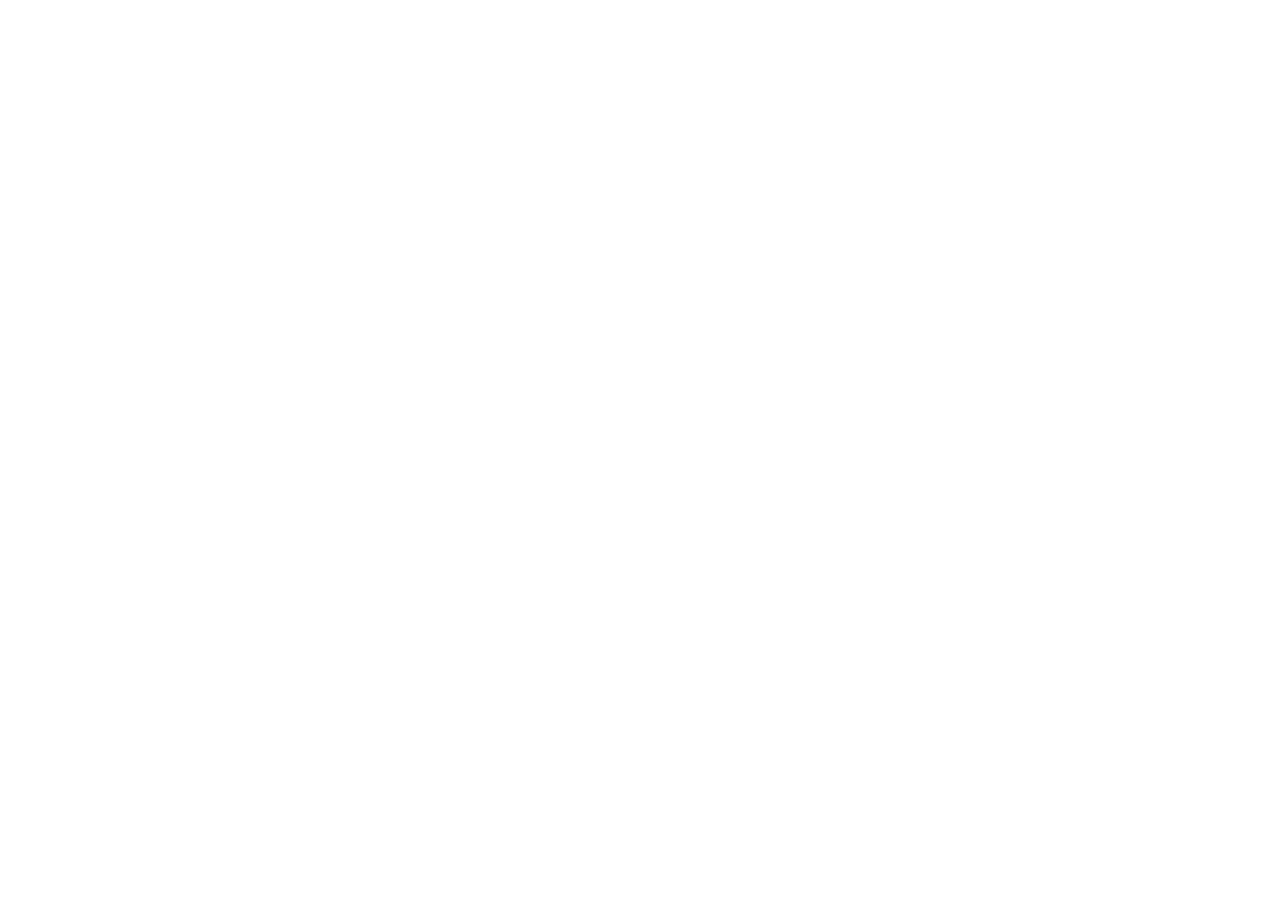
==== index.html @ 1b38ad30 "setup basic structure" ====
<!DOCTYPE html>
<html lang="en">
<head>
    <meta charset="UTF-8">
    <meta http-equiv="X-UA-Compatible" content="IE=edge">
    <meta name="viewport" content="width=device-width, initial-scale=1.0">
    <link rel="stylesheet" href="styles/index.css">
    <link rel="stylesheet" href="styles/normalize.css">
    <link rel="preconnect" href="https://fonts.googleapis.com">
    <link rel="preconnect" href="https://fonts.gstatic.com" crossorigin>
    <link href="https://fonts.googleapis.com/css2?family=Roboto&display=swap" rel="stylesheet">
    <title>Document</title>
</head>
<body>
    
</body>
</html>
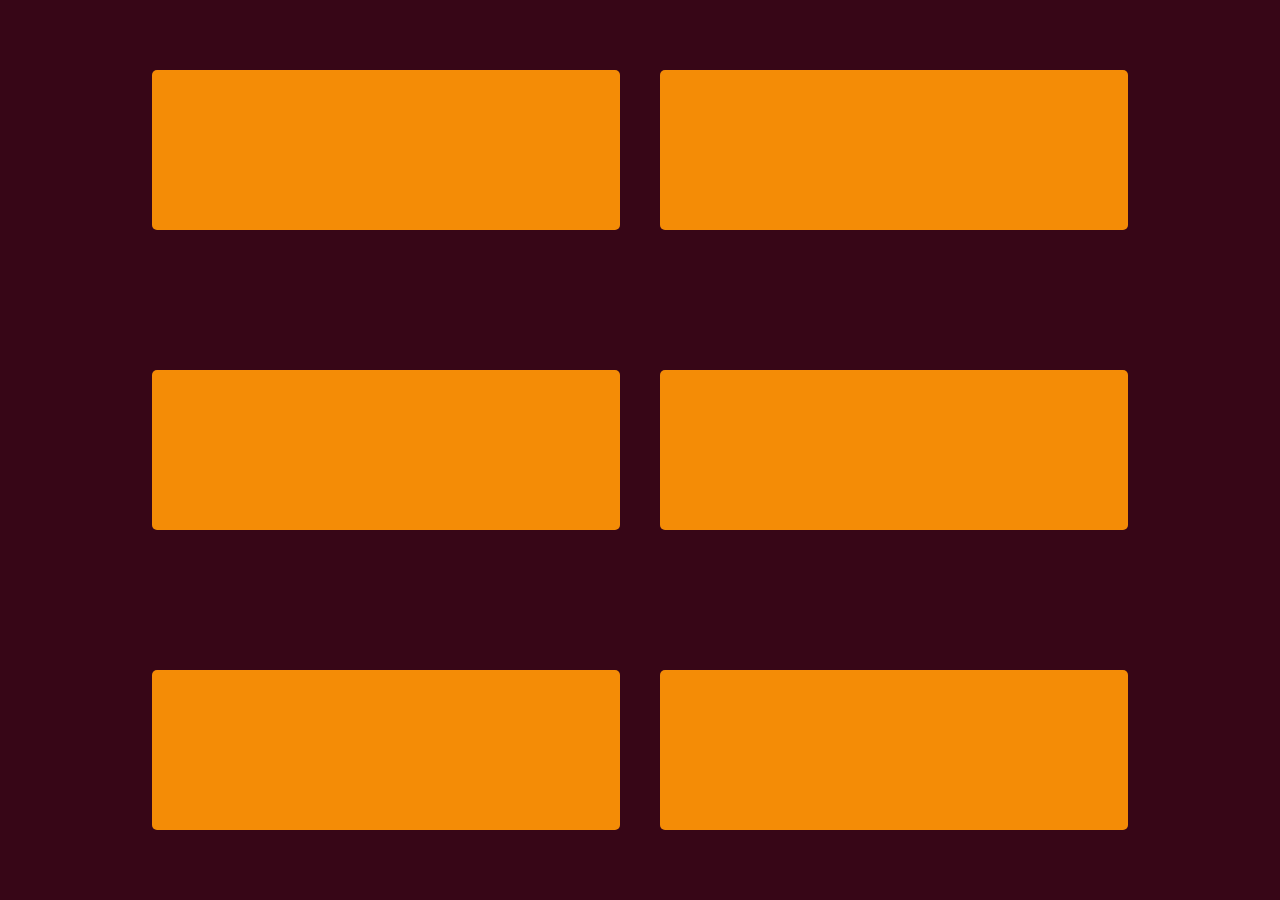
==== commit 79163224: "position squares" ====
--- a/index.html
+++ b/index.html
@@ -12,6 +12,42 @@
     <title>Document</title>
 </head>
 <body>
-    
+    <div class="container">
+        <div class="square square--one">
+            <!-- <div class="square__inside"></div>
+            <div class="square__inside"></div>
+            <div class="square__inside"></div> -->
+        </div>
+
+        <div class="square">
+            <!-- <div class="square__inside"></div>
+            <div class="square__inside"></div>
+            <div class="square__inside"></div> -->
+        </div>
+
+        <div class="square">
+            <!-- <div class="square__inside"></div>
+            <div class="square__inside"></div>
+            <div class="square__inside"></div> -->
+        </div>
+
+        <div class="square">
+            <!-- <div class="square__inside"></div>
+            <div class="square__inside"></div>
+            <div class="square__inside"></div> -->
+        </div>
+
+        <div class="square">
+            <!-- <div class="square__inside"></div>
+            <div class="square__inside"></div>
+            <div class="square__inside"></div> -->
+        </div>
+
+        <div class="square">
+            <!-- <div class="square__inside"></div>
+            <div class="square__inside"></div>
+            <div class="square__inside"></div> -->
+        </div>
+    </div>
 </body>
 </html>--- a/styles/index.css
+++ b/styles/index.css
@@ -0,0 +1,22 @@
+.container {
+    background-color: #370617;
+    min-height: 100vh;
+    max-width: 100%;
+
+    display: flex;
+    justify-content: center;
+    align-items: center;
+    flex-wrap: wrap;
+
+}
+
+.square {
+    background-color: #F48C06;
+    min-width: 468px;
+    height: 160px;
+    border-radius: 5px;
+    margin: 20px 20px;
+
+    display: flex;
+}
+
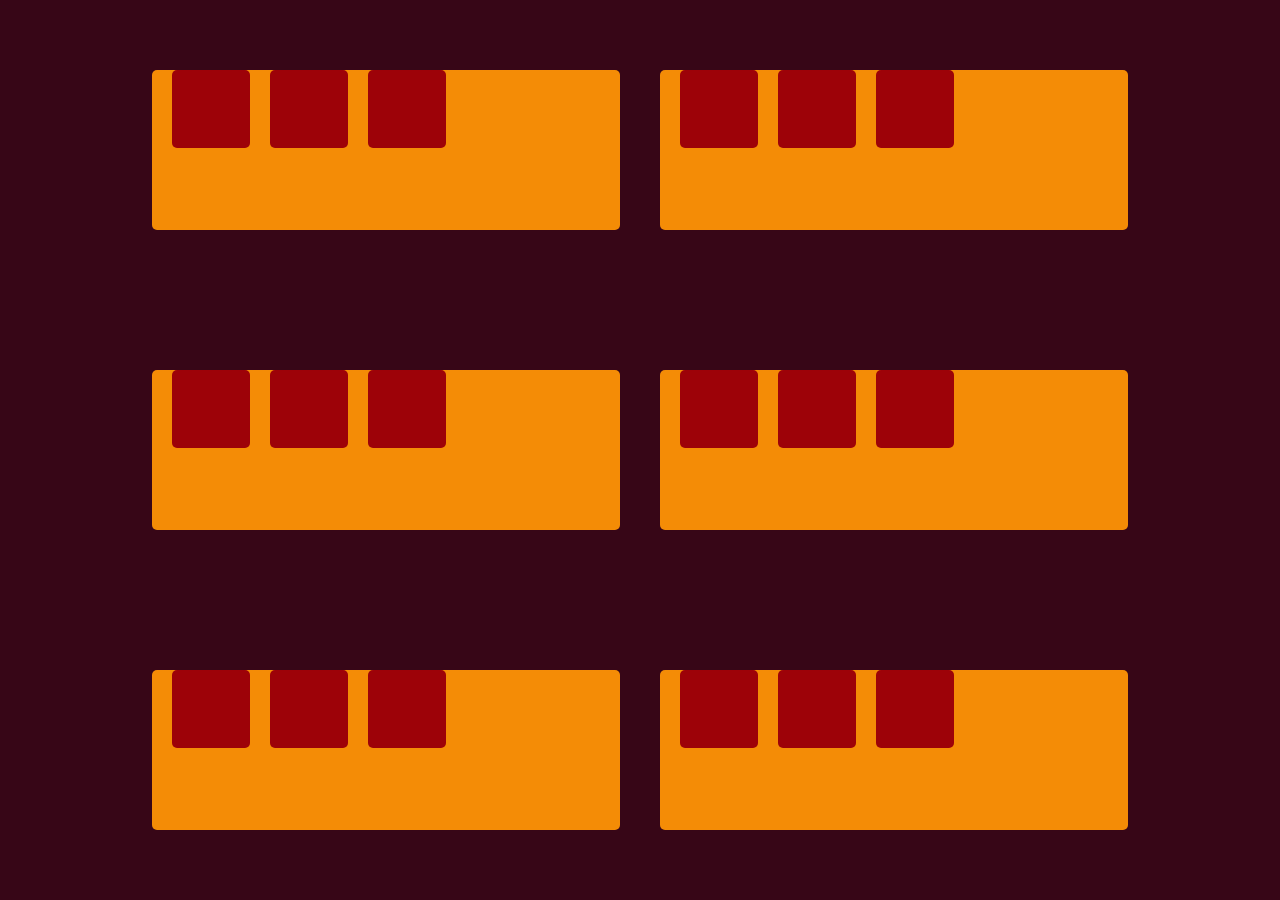
==== commit f2bb3d79: "add square__inside" ====
--- a/index.html
+++ b/index.html
@@ -14,39 +14,39 @@
 <body>
     <div class="container">
         <div class="square square--one">
-            <!-- <div class="square__inside"></div>
             <div class="square__inside"></div>
-            <div class="square__inside"></div> -->
+            <div class="square__inside"></div>
+            <div class="square__inside"></div>
         </div>
 
         <div class="square">
-            <!-- <div class="square__inside"></div>
             <div class="square__inside"></div>
-            <div class="square__inside"></div> -->
+            <div class="square__inside"></div>
+            <div class="square__inside"></div>
         </div>
 
         <div class="square">
-            <!-- <div class="square__inside"></div>
             <div class="square__inside"></div>
-            <div class="square__inside"></div> -->
+            <div class="square__inside"></div>
+            <div class="square__inside"></div>
         </div>
 
         <div class="square">
-            <!-- <div class="square__inside"></div>
             <div class="square__inside"></div>
-            <div class="square__inside"></div> -->
+            <div class="square__inside"></div>
+            <div class="square__inside"></div>
         </div>
 
         <div class="square">
-            <!-- <div class="square__inside"></div>
             <div class="square__inside"></div>
-            <div class="square__inside"></div> -->
+            <div class="square__inside"></div>
+            <div class="square__inside"></div>
         </div>
 
         <div class="square">
-            <!-- <div class="square__inside"></div>
             <div class="square__inside"></div>
-            <div class="square__inside"></div> -->
+            <div class="square__inside"></div>
+            <div class="square__inside"></div>
         </div>
     </div>
 </body>
--- a/styles/index.css
+++ b/styles/index.css
@@ -20,3 +20,16 @@
     display: flex;
 }
 
+.square__inside {
+    background-color: #9D0208;
+    width: 78px;
+    height: 78px;
+    border-radius: 5px;
+    margin-left: 20px;
+
+    display: flex;
+}
+
+.square--one {
+
+}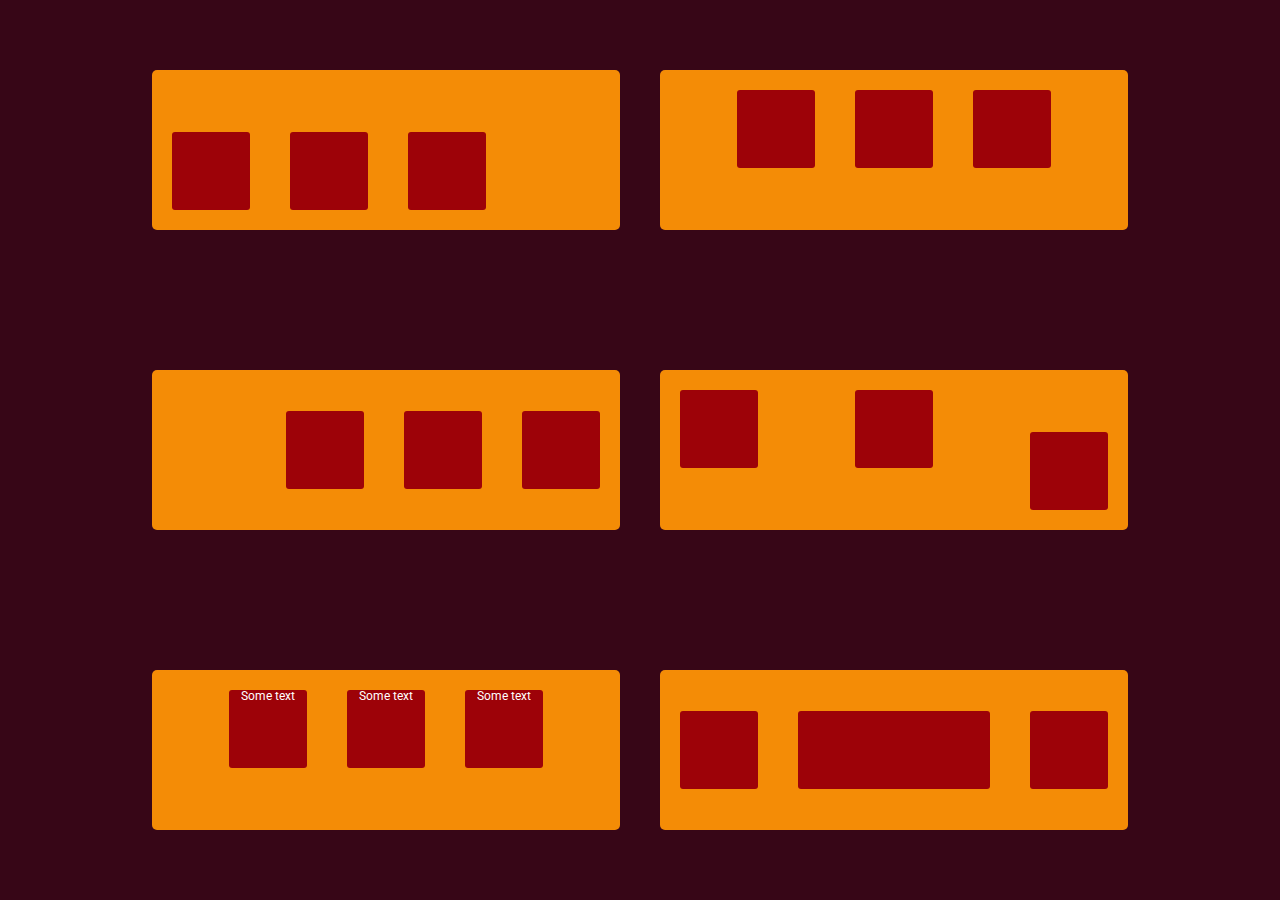
==== commit db974ace: "position remaining square__insides" ====
--- a/index.html
+++ b/index.html
@@ -19,33 +19,33 @@
             <div class="square__inside"></div>
         </div>
 
-        <div class="square">
+        <div class="square square--two">
             <div class="square__inside"></div>
             <div class="square__inside"></div>
             <div class="square__inside"></div>
         </div>
 
-        <div class="square">
+        <div class="square square--three">
             <div class="square__inside"></div>
             <div class="square__inside"></div>
             <div class="square__inside"></div>
         </div>
 
-        <div class="square">
+        <div class="square square--four">
             <div class="square__inside"></div>
             <div class="square__inside"></div>
-            <div class="square__inside"></div>
+            <div class="square__inside square--last"></div>
         </div>
 
-        <div class="square">
-            <div class="square__inside"></div>
-            <div class="square__inside"></div>
-            <div class="square__inside"></div>
+        <div class="square square--five">
+            <div class="square__inside square--stretch">Some text</div>
+            <div class="square__inside square--shrink">Some text</div>
+            <div class="square__inside square--stretch">Some text</div>
         </div>
 
-        <div class="square">
+        <div class="square square--six">
             <div class="square__inside"></div>
-            <div class="square__inside"></div>
+            <div class="square__inside square--grow"></div>
             <div class="square__inside"></div>
         </div>
     </div>
--- a/styles/index.css
+++ b/styles/index.css
@@ -7,7 +7,6 @@
     justify-content: center;
     align-items: center;
     flex-wrap: wrap;
-
 }
 
 .square {
@@ -16,20 +15,63 @@
     height: 160px;
     border-radius: 5px;
     margin: 20px 20px;
-
     display: flex;
 }
 
 .square__inside {
     background-color: #9D0208;
-    width: 78px;
+    min-width: 78px;
     height: 78px;
-    border-radius: 5px;
-    margin-left: 20px;
+    border-radius: 3px;
+    margin: 20px;
 
-    display: flex;
+    font-family: 'Roboto', sans-serif;
+    color: white;
+    text-align: center;
+    font-size: 12px;
 }
 
 .square--one {
+    justify-content: flex-start;
+    align-items: flex-end;
+}
 
+.square--two {
+    justify-content: center;
+    align-items: stretch;
+}
+
+.square--three {
+    justify-content: flex-end;
+    align-items: center;
+}
+
+.square--four {
+    justify-content: space-between;
+}
+
+.square--last {
+    align-self: flex-end;
+}
+
+.square--five {
+    justify-content: center;
+    align-items: baseline;
+}
+
+.square--stretch {
+    align-self: stretch;
+}
+
+.square--shrink {
+    flex-shrink: 1.5;
+}
+
+.square--six {
+    justify-content: center;
+    align-items: center;
+}
+
+.square--grow {
+    flex-grow: 2;
 }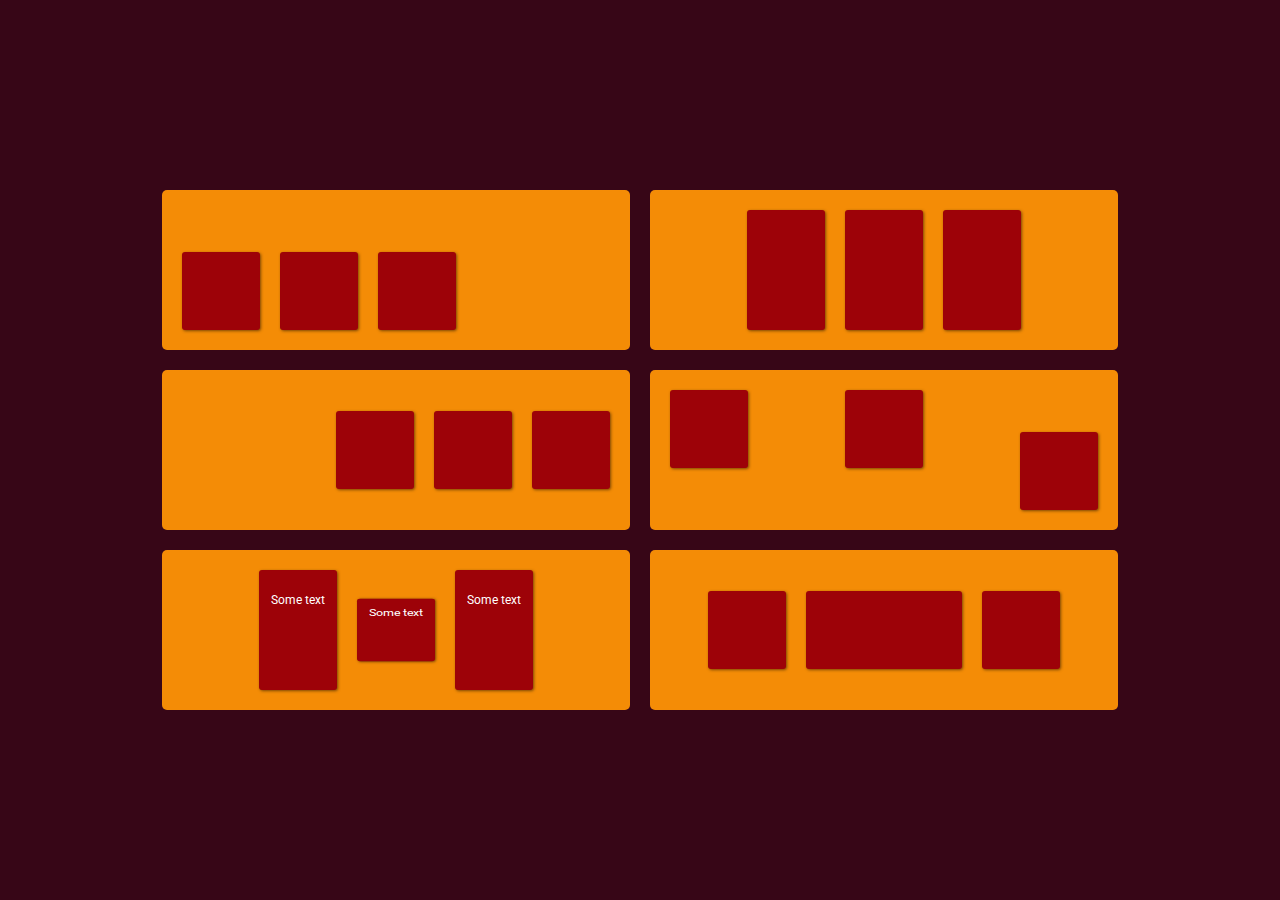
==== commit 1cb38f3f: "create text tag in div" ====
--- a/index.html
+++ b/index.html
@@ -38,9 +38,15 @@
         </div>
 
         <div class="square square--five">
-            <div class="square__inside square--stretch">Some text</div>
-            <div class="square__inside square--shrink">Some text</div>
-            <div class="square__inside square--stretch">Some text</div>
+            <div class="square__inside square--stretch">
+                <p>Some text</p>
+            </div>
+            <div class="square__inside square--shrink">
+                <p>Some text</p>
+            </div>
+            <div class="square__inside square--stretch">
+                <p>Some text</p>
+            </div>
         </div>
 
         <div class="square square--six">
--- a/styles/index.css
+++ b/styles/index.css
@@ -1,3 +1,9 @@
+* {
+    margin: 0;
+    padding: 0;
+    box-sizing: border-box;
+}
+
 .container {
     background-color: #370617;
     min-height: 100vh;
@@ -5,25 +11,29 @@
 
     display: flex;
     justify-content: center;
-    align-items: center;
+    align-content: center;
     flex-wrap: wrap;
+    gap: 20px;
 }
 
+/*  orange square container */
 .square {
     background-color: #F48C06;
     min-width: 468px;
-    height: 160px;
+    min-height: 160px;
     border-radius: 5px;
-    margin: 20px 20px;
     display: flex;
+    gap: 20px;
+    padding: 20px;
 }
 
+/*  red squares inside orange container */
 .square__inside {
     background-color: #9D0208;
     min-width: 78px;
-    height: 78px;
+    min-height: 78px;
     border-radius: 3px;
-    margin: 20px;
+    box-shadow: 1px 1px 3px rgba(0, 0, 0, 0.5);
 
     font-family: 'Roboto', sans-serif;
     color: white;
@@ -48,23 +58,28 @@
 
 .square--four {
     justify-content: space-between;
+    align-items: flex-start;
 }
 
 .square--last {
     align-self: flex-end;
 }
 
+/*  cannot get it to align baseline?? */ 
 .square--five {
     justify-content: center;
     align-items: baseline;
 }
 
 .square--stretch {
+    line-height: 5;
     align-self: stretch;
 }
 
 .square--shrink {
-    flex-shrink: 1.5;
+    line-height: 3;
+    transform: scaleY(0.8);
+    align-self: center;
 }
 
 .square--six {
@@ -74,4 +89,5 @@
 
 .square--grow {
     flex-grow: 2;
-}+    max-width: 156px;
+}
